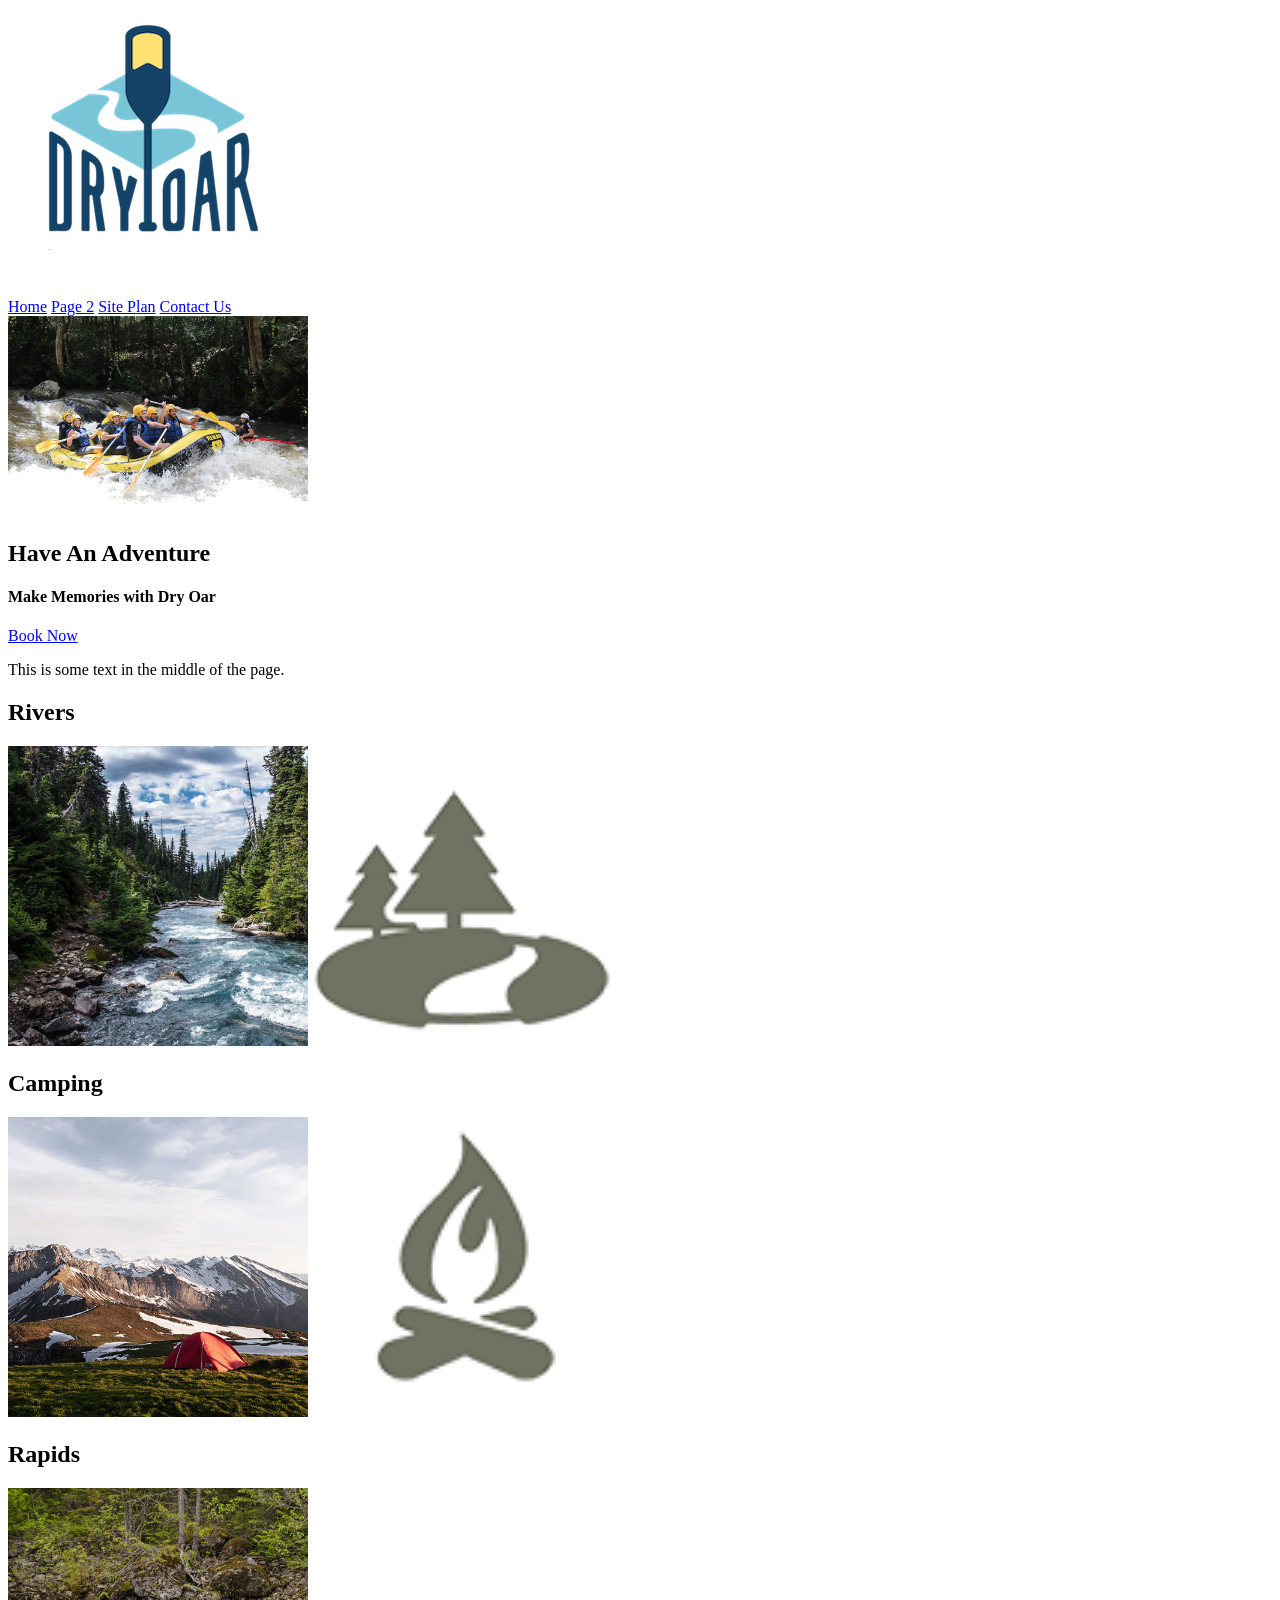
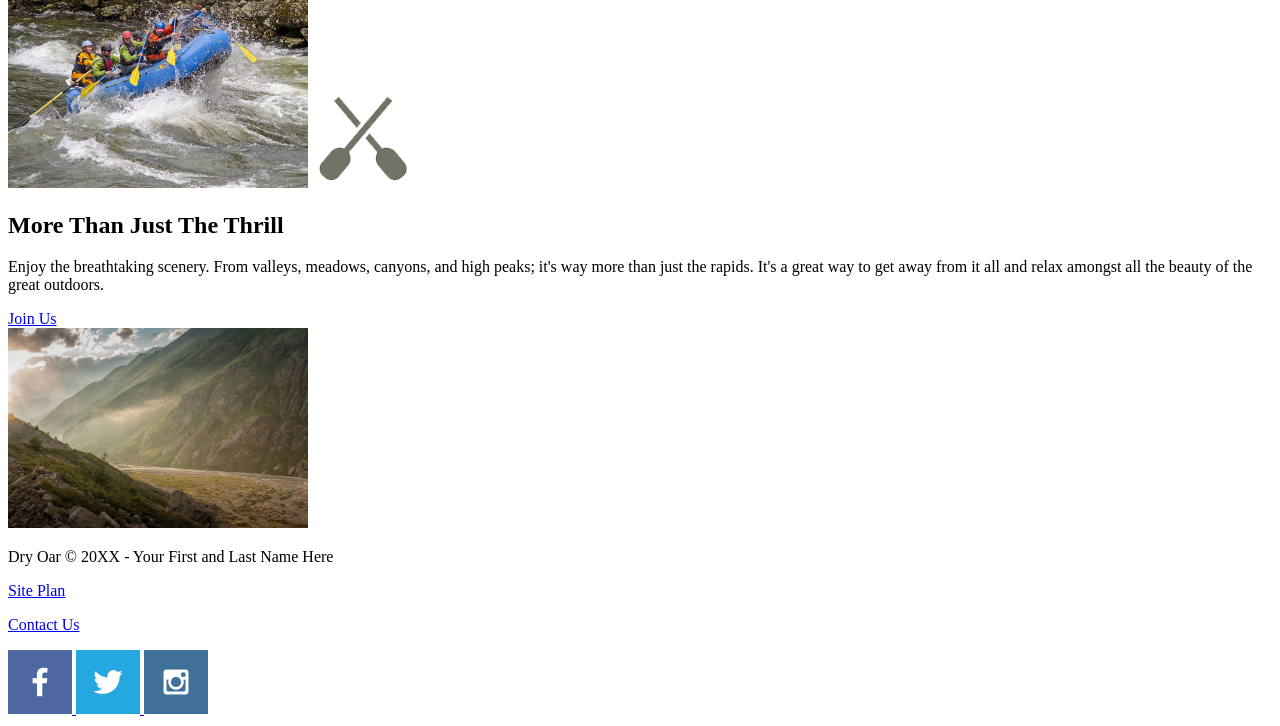
==== wwr/index.html @ 2d6d4a5b "added images and also index.html for my White Water Rafting page." ====
<!DOCTYPE html>
<html lang="en">
<head>
    <meta charset="UTF-8">
    <meta name="viewport" content="width=device-width, initial-scale=1.0">
    <title>Whitewater Rafting Vacations | Dry Oar Boating | Home</title>
</head>
<body>
    <header>
        <a id="logo_link" href="index.html">
            <img class="logo" src="images/logo.png" alt="Dry Oar Logo">
        </a>
        <nav>
            <a href="index.html">Home</a>
            <a href="#">Page 2</a>
            <a href="site-plan-rafting.html">Site Plan</a>
            <a href="contactus.html">Contact Us</a>
        </nav>
    </header>
    <div id="hero">
        <div id="hero-box">
            <img id="hero-img" src="images/hero.png" alt="People enjoying white water rafting" width="300">
        </div>
        <section id="hero-msg">
            <h1 class="home-title">Have An Adventure</h1>
            <h4>Make Memories with Dry Oar </h4>
            <div class='button-box'>
                <a class='book' href="contactus.html">Book Now</a>
            </div>
        </section>
    </div>
    <p>


        This is some text in the middle of the page.



    </p>
    <main class="home-grid">
        <section class="rivers-card">
            <h2>Rivers</h2>
            <img class="card-img" src="images/rivers.jpg" alt="river in forest" width="300">
            <img class="icon" src="images/river_icon.png" alt="river icon" width="300">
        </section>
        <section class="camping-card">
            <h2>Camping</h2>
            <img class="card-img" src="images/camping.jpg" alt="tent in mountains" width="300">
            <img class="icon" src="images/fire_icon.png" alt="fire icon" width="300">
        </section>
        <section class="rapids-card">
            <h2>Rapids</h2>
            <img class="card-img" src="images/rapids.jpg" alt="rafting boat" width="300">
            <img class="icon" src="images/oars.png" alt="oars icon">
        </section>
        <section class="msg">
            <h2>More Than Just The Thrill</h2>
            <p>Enjoy the breathtaking scenery. From valleys, meadows, canyons, and high peaks; it's way more than just the rapids. It's a great way to get away from it all and relax amongst all the beauty of the great outdoors. </p>
            <a class='join' href="rivers.html">Join Us</a>
        </section>
        <img class="mountains" src="images/mountains.jpg" alt="Misty mountains" width="300">
    </main>
            
    <footer>
        <p>Dry Oar &copy; 20XX - Your First and Last Name Here</p>
        <p><a href="site-plan-rafting.html">Site Plan</a></p>
        <p><a href="contactus.html">Contact Us</a></p>
        <div class="social">
            <a href="https://facebook.com">
                <img src="images/facebook.png" alt="fb icon">
            </a>
            <a href="https://twitter.com">
                <img src="images/twitter.png" alt="twitter icon">
            </a>
            <a href="https://instagram.com">
                <img src="images/instagram.png" alt="instagram icon">
            </a>
        </div>
    </footer>

</body>
</html>
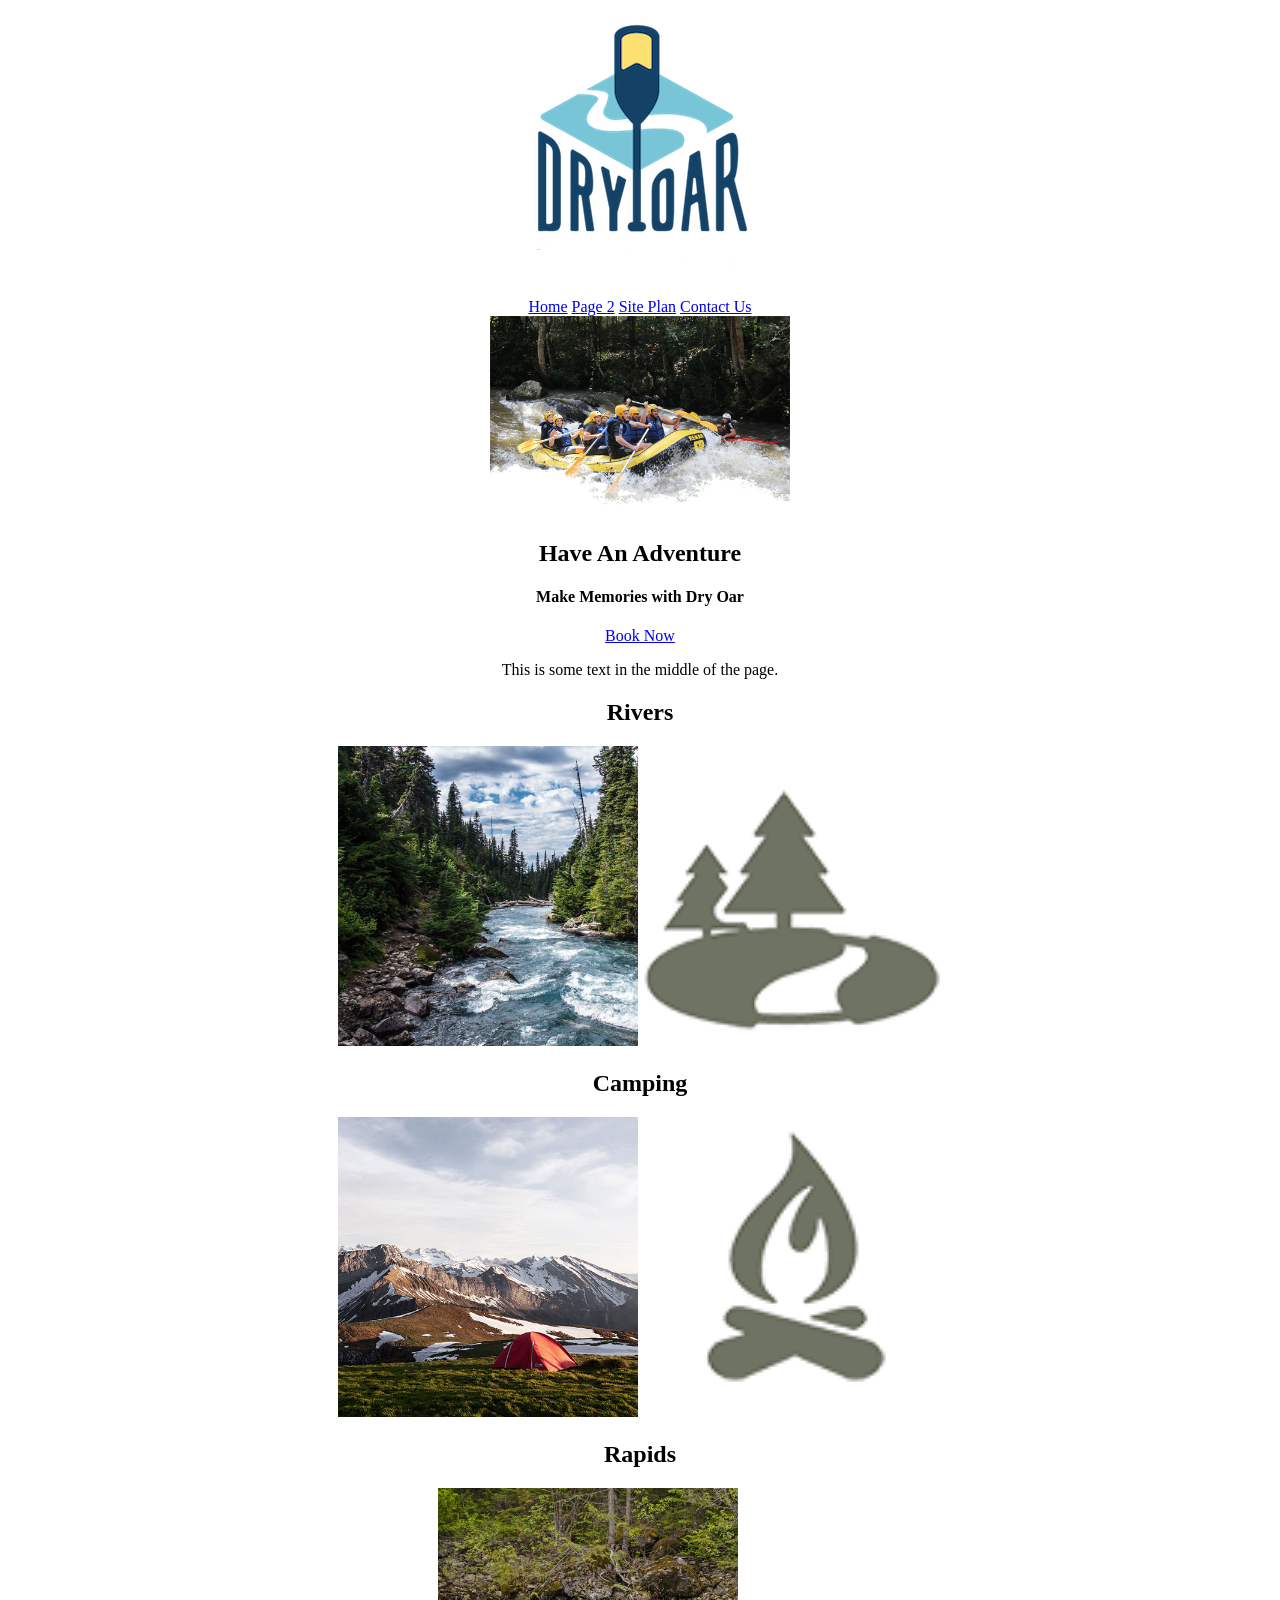
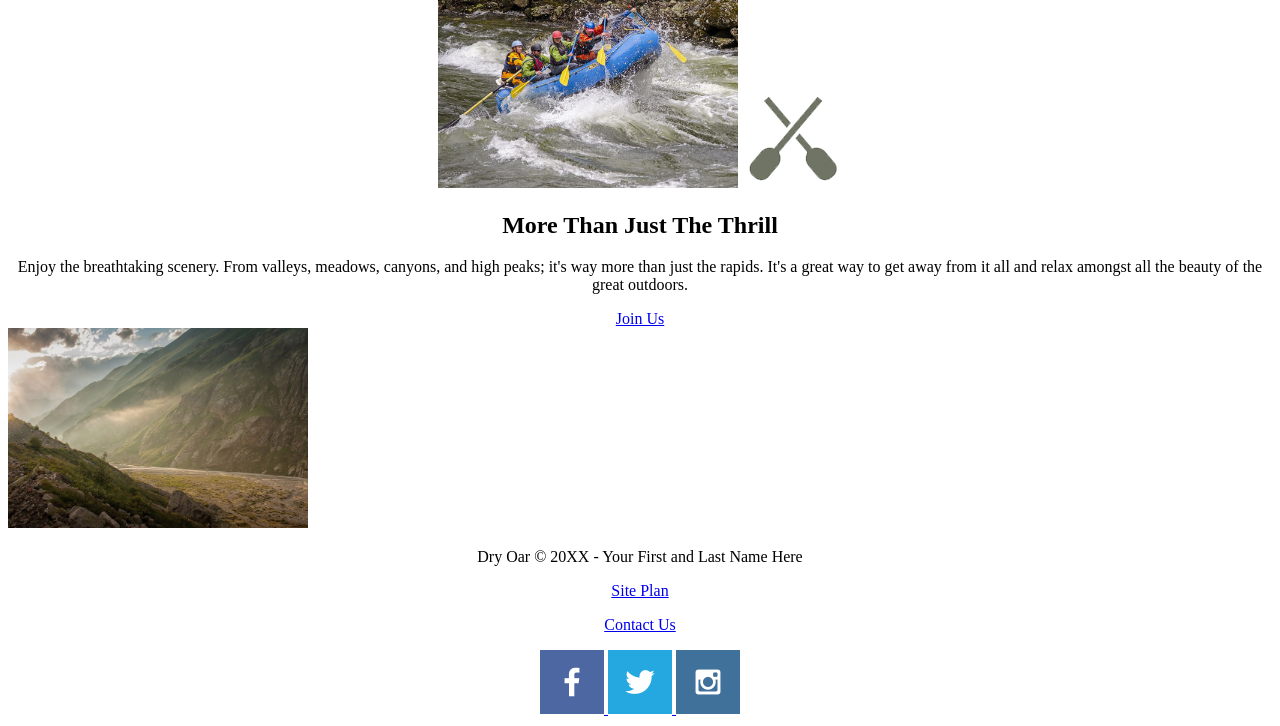
==== commit 8ad835fc: "Added new ICE assignment and other week 5 changes." ====
--- a/wwr/index.html
+++ b/wwr/index.html
@@ -4,6 +4,7 @@
     <meta charset="UTF-8">
     <meta name="viewport" content="width=device-width, initial-scale=1.0">
     <title>Whitewater Rafting Vacations | Dry Oar Boating | Home</title>
+    <link type="text/css" rel="stylesheet" href="styles/styles.css">
 </head>
 <body>
     <header>
--- a/wwr/styles/styles.css
+++ b/wwr/styles/styles.css
@@ -0,0 +1,44 @@
+#content {
+    max-width: 1600px;
+    margin: 0 auto;
+    text-align: center;
+}
+
+head {
+    text-align: center;
+}
+
+#hero {
+    text-align: center;
+}
+
+
+header {
+    text-align: center;
+}
+nav a{
+    text-align: center;
+}
+p {
+    text-align: center;
+}
+
+#hero-msg h1, h4 {
+    text-align: center;
+}
+
+.button-box {
+    text-align: center;
+}
+
+section {
+    text-align: center;
+}
+
+#background {
+    height: 725px;
+}
+
+footer {
+    text-align: center;
+}
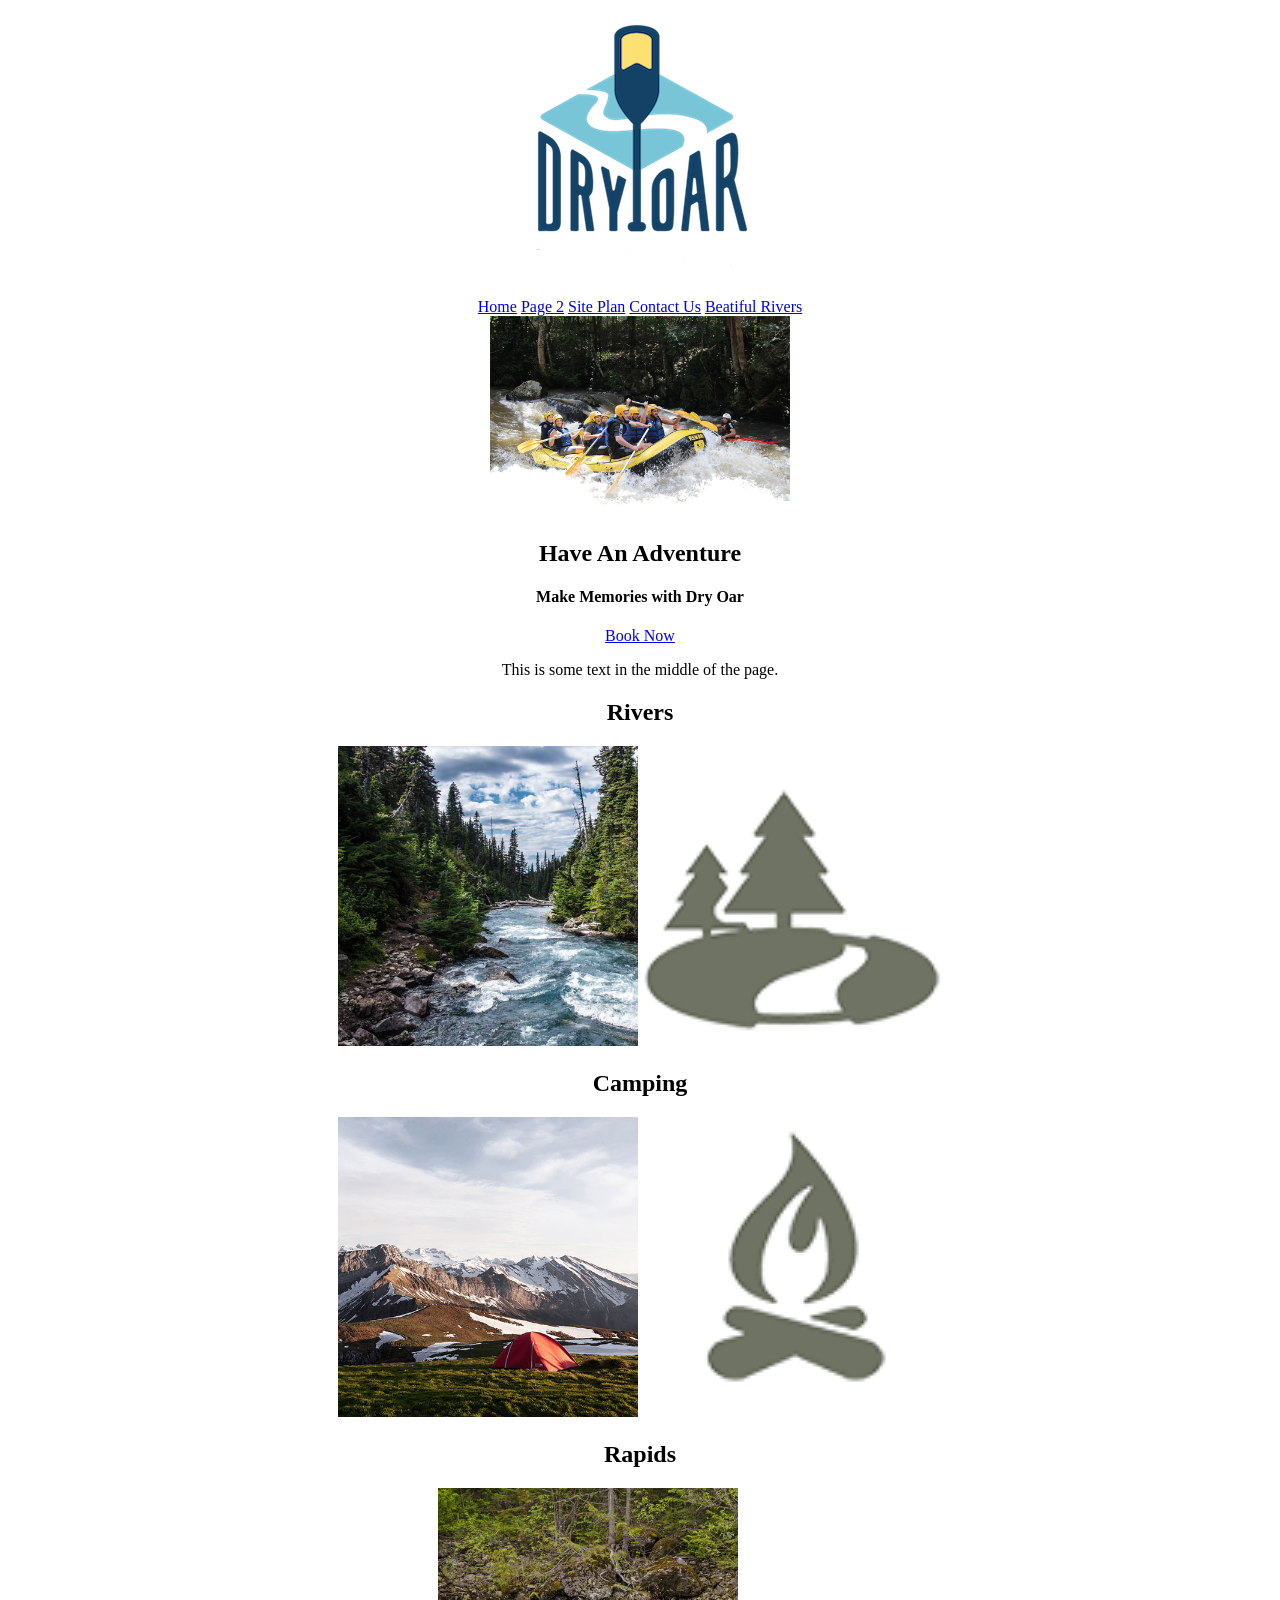
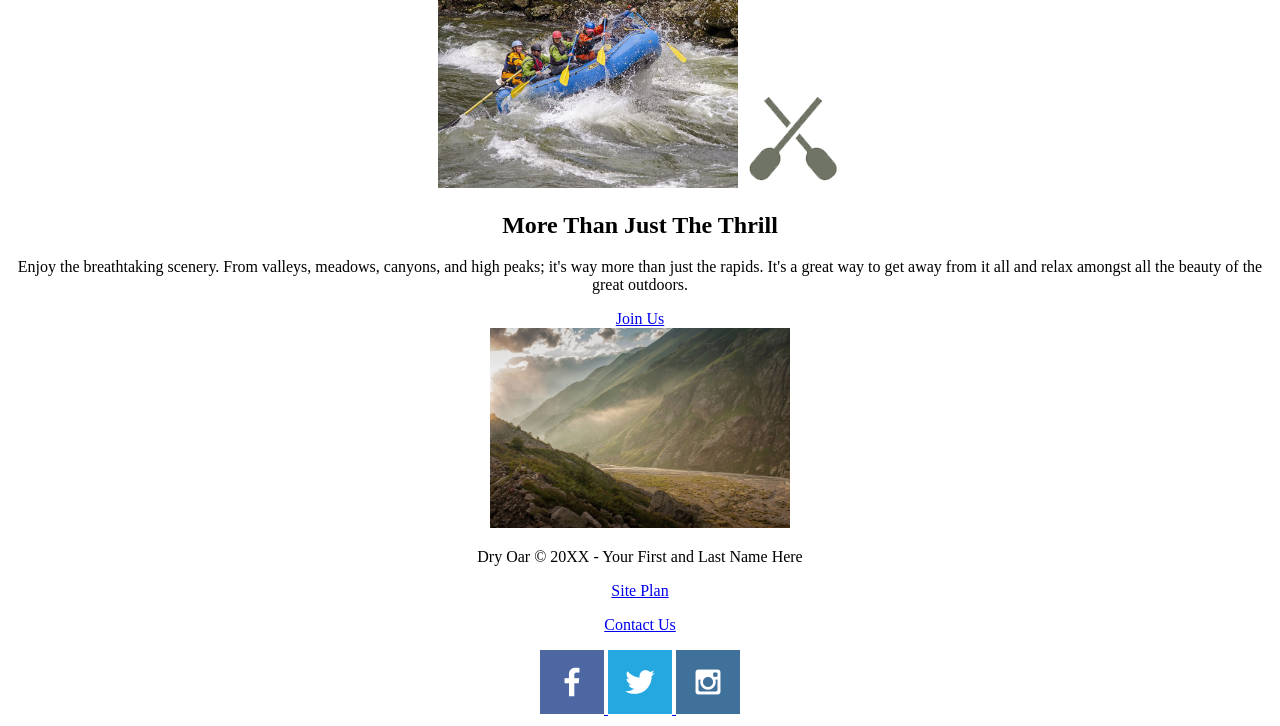
==== commit 03529807: "Added many images, week06 and week09 and contactus.html." ====
--- a/wwr/index.html
+++ b/wwr/index.html
@@ -16,6 +16,7 @@
             <a href="#">Page 2</a>
             <a href="site-plan-rafting.html">Site Plan</a>
             <a href="contactus.html">Contact Us</a>
+            <a href="rivers.html">Beatiful Rivers</a>
         </nav>
     </header>
     <div id="hero">
--- a/wwr/styles/styles.css
+++ b/wwr/styles/styles.css
@@ -41,4 +41,79 @@
 
 footer {
     text-align: center;
-}+}
+body {
+  /* Center the form on the page */
+  text-align: center;
+}
+
+form {
+  display: inline-block;
+  /* Form outline */
+  padding: 1em;
+  border: 1px solid #ccc;
+  border-radius: 1em;
+}
+
+p + p {
+  margin-top: 1em;
+}
+
+label {
+  /* Uniform size & alignment */
+  display: inline-block;
+  min-width: 90px;
+  text-align: right;
+}
+
+input,
+textarea {
+  /* To make sure that all text fields have the same font settings
+     By default, text areas have a monospace font */
+  font: 1em sans-serif;
+  /* Uniform text field size */
+  width: 300px;
+  box-sizing: border-box;
+  /* Match form field borders */
+  border: 1px solid #999;
+}
+
+input:focus,
+textarea:focus {
+  /* Set the outline width and style */
+  outline-style: solid;
+  /* To give a little highlight on active elements */
+  outline-color: #000;
+}
+
+textarea {
+  /* Align multiline text fields with their labels */
+  vertical-align: top;
+  /* Provide space to type some text */
+  height: 5em;
+}
+
+.button {
+  /* Align buttons with the text fields */
+  padding-left: 90px; /* same size as the label elements */
+}
+
+button {
+  /* This extra margin represent roughly the same space as the space
+     between the labels and their text fields */
+  margin-left: 0.5em;
+}
+
+#feedback {
+    background-color: antiquewhite;
+    position: absolute;
+    top: 0;
+    left: 0;
+    right: 0;
+    padding: .5em;
+    /* make this element invisible until we are ready for it */
+    display: none;      
+}
+.moveDown {
+    margin-top: 3em;
+}
